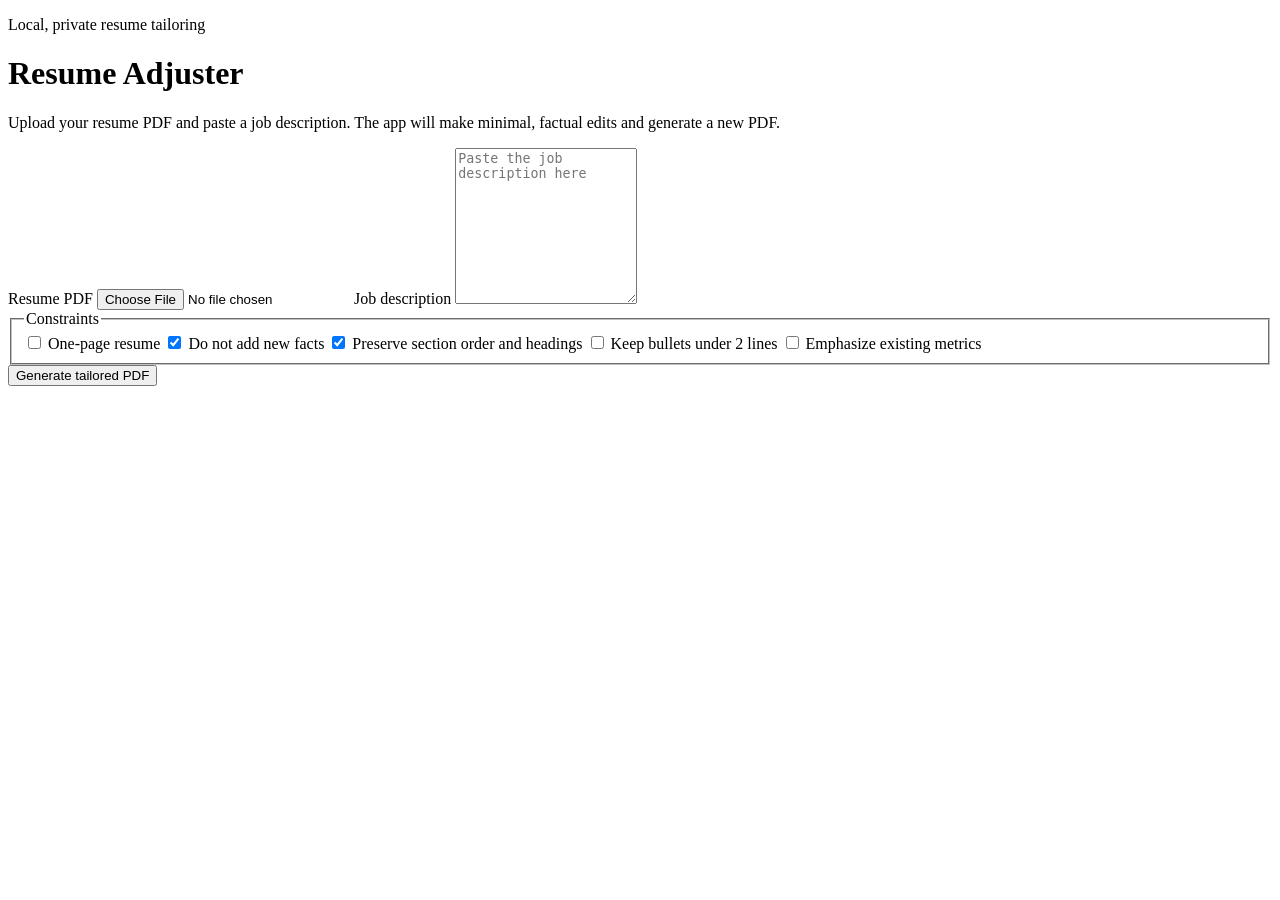
==== app/templates/index.html @ af0f449c "Initial commit: local resume adjuster app" ====
<!doctype html>
<html lang="en">
  <head>
    <meta charset="utf-8" />
    <meta name="viewport" content="width=device-width, initial-scale=1" />
    <title>Resume Adjuster</title>
    <link rel="stylesheet" href="/static/style.css" />
  </head>
  <body>
    <main class="page">
      <header class="hero">
        <div>
          <p class="eyebrow">Local, private resume tailoring</p>
          <h1>Resume Adjuster</h1>
          <p class="lead">Upload your resume PDF and paste a job description. The app will make minimal, factual edits and generate a new PDF.</p>
        </div>
      </header>

      <section class="card">
        <form class="form" action="/generate" method="post" enctype="multipart/form-data">
          <label class="field">
            <span>Resume PDF</span>
            <input type="file" name="resume" accept="application/pdf" required />
          </label>

          <label class="field">
            <span>Job description</span>
            <textarea name="job_text" rows="10" placeholder="Paste the job description here" required></textarea>
          </label>

          <fieldset class="field">
            <legend>Constraints</legend>
            <label class="checkbox">
              <input type="checkbox" name="constraints" value="one_page" />
              One-page resume
            </label>
            <label class="checkbox">
              <input type="checkbox" name="constraints" value="no_new_facts" checked />
              Do not add new facts
            </label>
            <label class="checkbox">
              <input type="checkbox" name="constraints" value="preserve_format" checked />
              Preserve section order and headings
            </label>
            <label class="checkbox">
              <input type="checkbox" name="constraints" value="tight_bullets" />
              Keep bullets under 2 lines
            </label>
            <label class="checkbox">
              <input type="checkbox" name="constraints" value="quantify_when_present" />
              Emphasize existing metrics
            </label>
          </fieldset>

          <button type="submit">Generate tailored PDF</button>
        </form>
      </section>
    </main>
  </body>
</html>
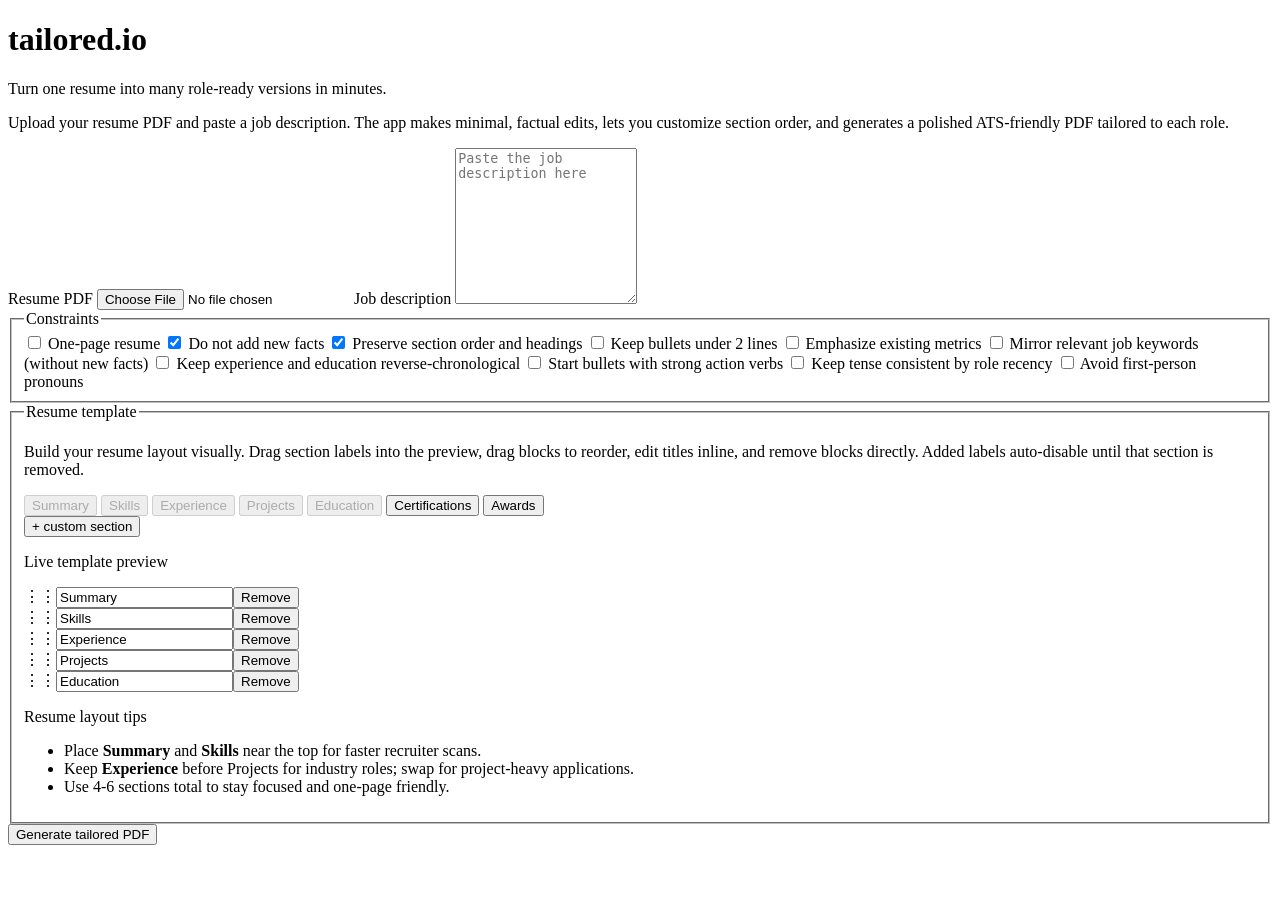
==== commit fa151833: "Add interactive template editor and tighten PDF layout" ====
--- a/app/templates/index.html
+++ b/app/templates/index.html
@@ -4,15 +4,18 @@
     <meta charset="utf-8" />
     <meta name="viewport" content="width=device-width, initial-scale=1" />
     <title>Resume Adjuster</title>
+    <link rel="preconnect" href="https://fonts.googleapis.com">
+    <link rel="preconnect" href="https://fonts.gstatic.com" crossorigin>
+    <link href="https://fonts.googleapis.com/css2?family=Kirang+Haerang&family=Space+Grotesk:wght@400;500;600;700&display=swap" rel="stylesheet">
     <link rel="stylesheet" href="/static/style.css" />
   </head>
   <body>
     <main class="page">
       <header class="hero">
         <div>
-          <p class="eyebrow">Local, private resume tailoring</p>
-          <h1>Resume Adjuster</h1>
-          <p class="lead">Upload your resume PDF and paste a job description. The app will make minimal, factual edits and generate a new PDF.</p>
+          <h1 class="kirang-haerang-regular">tailored.io</h1>
+          <p class="value-prop">Turn one resume into many role-ready versions in minutes.</p>
+          <p class="lead">Upload your resume PDF and paste a job description. The app makes minimal, factual edits, lets you customize section order, and generates a polished ATS-friendly PDF tailored to each role.</p>
         </div>
       </header>
 
@@ -50,11 +53,291 @@
               <input type="checkbox" name="constraints" value="quantify_when_present" />
               Emphasize existing metrics
             </label>
+            <label class="checkbox">
+              <input type="checkbox" name="constraints" value="ats_keywords" />
+              Mirror relevant job keywords (without new facts)
+            </label>
+            <label class="checkbox">
+              <input type="checkbox" name="constraints" value="reverse_chronological" />
+              Keep experience and education reverse-chronological
+            </label>
+            <label class="checkbox">
+              <input type="checkbox" name="constraints" value="action_verbs" />
+              Start bullets with strong action verbs
+            </label>
+            <label class="checkbox">
+              <input type="checkbox" name="constraints" value="consistent_tense" />
+              Keep tense consistent by role recency
+            </label>
+            <label class="checkbox">
+              <input type="checkbox" name="constraints" value="no_first_person" />
+              Avoid first-person pronouns
+            </label>
+          </fieldset>
+
+          <fieldset class="field">
+            <legend>Resume template</legend>
+            <p class="template-help">Build your resume layout visually. Drag section labels into the preview, drag blocks to reorder, edit titles inline, and remove blocks directly. Added labels auto-disable until that section is removed.</p>
+
+            <div class="template-controls">
+              <div id="section-palette" class="section-palette">
+                <button type="button" class="palette-chip" data-key="summary" data-kind="summary" draggable="true">Summary</button>
+                <button type="button" class="palette-chip" data-key="skills" data-kind="skills" draggable="true">Skills</button>
+                <button type="button" class="palette-chip" data-key="experience" data-kind="experience" draggable="true">Experience</button>
+                <button type="button" class="palette-chip" data-key="projects" data-kind="projects" draggable="true">Projects</button>
+                <button type="button" class="palette-chip" data-key="education" data-kind="education" draggable="true">Education</button>
+                <button type="button" class="palette-chip" data-key="certifications" data-kind="custom" draggable="true">Certifications</button>
+                <button type="button" class="palette-chip" data-key="awards" data-kind="custom" draggable="true">Awards</button>
+              </div>
+              <button id="add-section" type="button">+ custom section</button>
+            </div>
+
+            <div class="template-preview-wrap">
+              <p class="template-preview-label">Live template preview</p>
+              <div id="template-preview" class="template-preview"></div>
+            </div>
+
+            <div class="template-tips">
+              <p class="template-tips-title">Resume layout tips</p>
+              <ul>
+                <li>Place <strong>Summary</strong> and <strong>Skills</strong> near the top for faster recruiter scans.</li>
+                <li>Keep <strong>Experience</strong> before Projects for industry roles; swap for project-heavy applications.</li>
+                <li>Use 4-6 sections total to stay focused and one-page friendly.</li>
+              </ul>
+            </div>
+
+            <input id="section-template-json" type="hidden" name="section_template_json" />
           </fieldset>
 
           <button type="submit">Generate tailored PDF</button>
         </form>
       </section>
     </main>
+    <script>
+      (() => {
+        const presetMeta = {
+          summary: { title: "Summary", kind: "summary" },
+          skills: { title: "Skills", kind: "skills" },
+          experience: { title: "Experience", kind: "experience" },
+          projects: { title: "Projects", kind: "projects" },
+          education: { title: "Education", kind: "education" },
+          certifications: { title: "Certifications", kind: "custom" },
+          awards: { title: "Awards", kind: "custom" }
+        };
+
+        let sections = [
+          { key: "summary", title: "Summary", kind: "summary" },
+          { key: "skills", title: "Skills", kind: "skills" },
+          { key: "experience", title: "Experience", kind: "experience" },
+          { key: "projects", title: "Projects", kind: "projects" },
+          { key: "education", title: "Education", kind: "education" }
+        ];
+
+        const previewEl = document.getElementById("template-preview");
+        const hiddenInput = document.getElementById("section-template-json");
+        const addButton = document.getElementById("add-section");
+        const paletteEl = document.getElementById("section-palette");
+        const paletteChips = Array.from(paletteEl.querySelectorAll(".palette-chip"));
+
+        function normalizeKey(text) {
+          return text.trim().toLowerCase().replace(/\s+/g, "_").replace(/[^a-z0-9_]/g, "");
+        }
+
+        function syncHiddenInput() {
+          hiddenInput.value = JSON.stringify(sections);
+        }
+
+        function removeSection(index) {
+          sections.splice(index, 1);
+          render();
+        }
+
+        function addSectionFromPreset(selected) {
+          let item;
+          const meta = presetMeta[selected];
+          if (!meta) return;
+          item = { key: selected, title: meta.title, kind: meta.kind };
+
+          if (sections.some((section) => section.key === item.key)) {
+            return;
+          }
+          sections.push(item);
+          render();
+        }
+
+        function addCustomSection() {
+          const customTitle = window.prompt("Custom section title:");
+          if (!customTitle) return;
+          const customKey = normalizeKey(customTitle);
+          if (!customKey) return;
+          const item = { key: customKey, title: customTitle.trim(), kind: "custom" };
+          if (sections.some((section) => section.key === item.key)) {
+            window.alert("That section already exists in the template.");
+            return;
+          }
+          sections.push(item);
+          render();
+        }
+
+        function render() {
+          syncHiddenInput();
+          syncPalette();
+          renderPreview();
+        }
+
+        function syncPalette() {
+          paletteChips.forEach((chip) => {
+            const exists = sections.some((section) => section.key === chip.dataset.key);
+            chip.disabled = exists;
+            chip.draggable = !exists;
+            chip.classList.toggle("is-disabled", exists);
+            chip.setAttribute("aria-disabled", String(exists));
+          });
+        }
+
+        function renderPreview() {
+          previewEl.innerHTML = "";
+          let dragIndex = null;
+
+          const sheet = document.createElement("div");
+          sheet.className = "resume-sheet";
+          sheet.addEventListener("dragover", (event) => {
+            if (event.dataTransfer.types.includes("preset-section")) {
+              event.preventDefault();
+              sheet.classList.add("sheet-drop-target");
+            }
+          });
+          sheet.addEventListener("dragleave", () => {
+            sheet.classList.remove("sheet-drop-target");
+          });
+          sheet.addEventListener("drop", (event) => {
+            if (!event.dataTransfer.types.includes("preset-section")) return;
+            event.preventDefault();
+            sheet.classList.remove("sheet-drop-target");
+            const selected = event.dataTransfer.getData("preset-section");
+            addSectionFromPreset(selected);
+          });
+
+          const mockHeader = document.createElement("div");
+          mockHeader.className = "mock-header";
+          mockHeader.innerHTML = "<div class='mock-name'></div><div class='mock-contact'></div>";
+          sheet.appendChild(mockHeader);
+
+          if (!sections.length) {
+            const empty = document.createElement("div");
+            empty.className = "mock-empty";
+            empty.textContent = "Add sections to preview your resume layout.";
+            sheet.appendChild(empty);
+            previewEl.appendChild(sheet);
+            return;
+          }
+
+          sections.forEach((section, index) => {
+            const block = document.createElement("div");
+            block.className = `mock-section mock-${section.kind}`;
+            block.draggable = true;
+
+            block.addEventListener("dragstart", (event) => {
+              dragIndex = index;
+              block.classList.add("dragging");
+              event.dataTransfer.effectAllowed = "move";
+              event.dataTransfer.setData("text/plain", String(index));
+            });
+
+            block.addEventListener("dragend", () => {
+              block.classList.remove("dragging");
+            });
+
+            block.addEventListener("dragover", (event) => {
+              event.preventDefault();
+              block.classList.add("drag-target");
+            });
+
+            block.addEventListener("dragleave", () => {
+              block.classList.remove("drag-target");
+            });
+
+            block.addEventListener("drop", (event) => {
+              event.preventDefault();
+              block.classList.remove("drag-target");
+              const source = dragIndex;
+              const target = index;
+              if (source === null || source === target) return;
+              const copy = [...sections];
+              const [moved] = copy.splice(source, 1);
+              copy.splice(target, 0, moved);
+              sections = copy;
+              render();
+            });
+
+            const top = document.createElement("div");
+            top.className = "mock-section-top";
+
+            const handle = document.createElement("span");
+            handle.className = "drag-handle";
+            handle.textContent = "⋮⋮";
+            top.appendChild(handle);
+
+            const title = document.createElement("input");
+            title.className = "mock-section-title";
+            title.value = section.title;
+            title.type = "text";
+            title.setAttribute("aria-label", "Section title");
+            title.addEventListener("input", (event) => {
+              const value = event.target.value.trim();
+              sections[index].title = value || section.title;
+              syncHiddenInput();
+            });
+            top.appendChild(title);
+
+            const remove = document.createElement("button");
+            remove.type = "button";
+            remove.className = "mock-remove";
+            remove.textContent = "Remove";
+            remove.addEventListener("click", () => removeSection(index));
+            top.appendChild(remove);
+
+            block.appendChild(top);
+
+            const lines = document.createElement("div");
+            lines.className = "mock-lines";
+
+            const lineCountByKind = {
+              summary: 3,
+              skills: 2,
+              experience: 5,
+              projects: 4,
+              education: 3,
+              custom: 3
+            };
+            const count = lineCountByKind[section.kind] || 3;
+            for (let i = 0; i < count; i += 1) {
+              const line = document.createElement("div");
+              line.className = "mock-line";
+              lines.appendChild(line);
+            }
+            block.appendChild(lines);
+            sheet.appendChild(block);
+          });
+
+          previewEl.appendChild(sheet);
+        }
+
+        paletteEl.querySelectorAll(".palette-chip").forEach((chip) => {
+          chip.addEventListener("click", () => addSectionFromPreset(chip.dataset.key));
+          chip.addEventListener("dragstart", (event) => {
+            if (chip.disabled) {
+              event.preventDefault();
+              return;
+            }
+            event.dataTransfer.effectAllowed = "copy";
+            event.dataTransfer.setData("preset-section", chip.dataset.key);
+          });
+        });
+
+        addButton.addEventListener("click", addCustomSection);
+        render();
+      })();
+    </script>
   </body>
 </html>
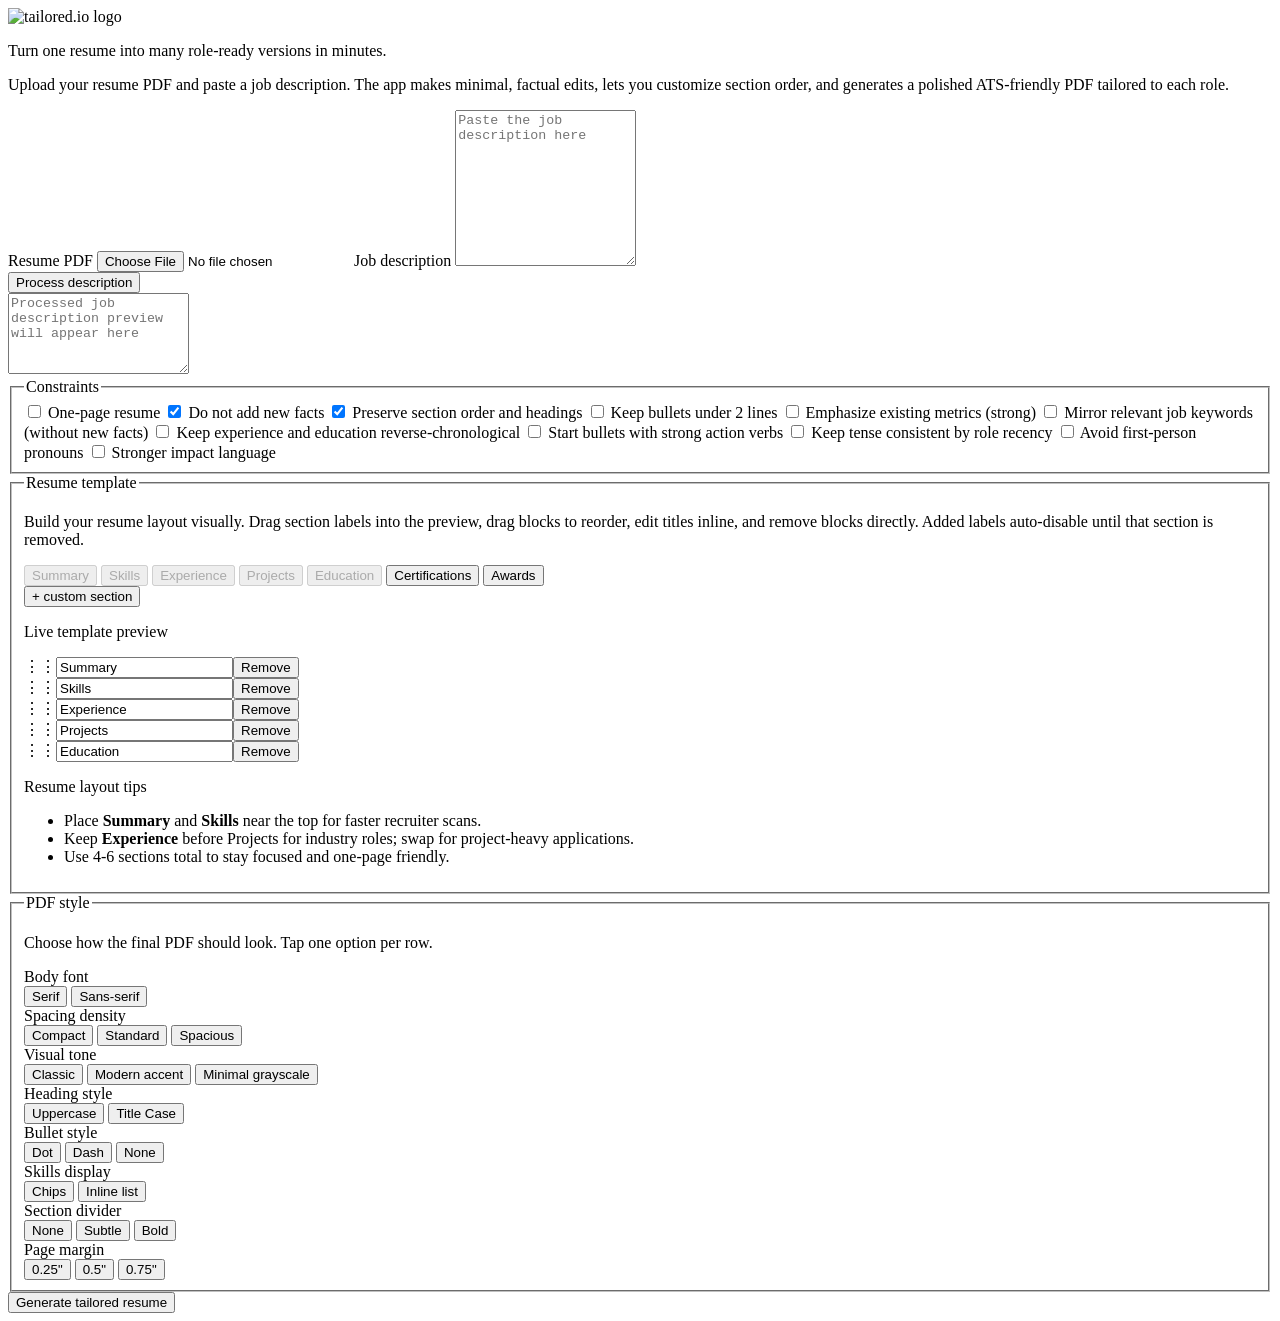
==== commit 28978b0f: "Refine UI theme, hero layout, and interactive generation flow" ====
--- a/app/templates/index.html
+++ b/app/templates/index.html
@@ -12,8 +12,8 @@
   <body>
     <main class="page">
       <header class="hero">
-        <div>
-          <h1 class="kirang-haerang-regular">tailored.io</h1>
+        <div class="hero-content">
+          <img class="site-logo" src="/static/logo.png" alt="tailored.io logo" />
           <p class="value-prop">Turn one resume into many role-ready versions in minutes.</p>
           <p class="lead">Upload your resume PDF and paste a job description. The app makes minimal, factual edits, lets you customize section order, and generates a polished ATS-friendly PDF tailored to each role.</p>
         </div>
@@ -29,6 +29,18 @@
           <label class="field">
             <span>Job description</span>
             <textarea name="job_text" rows="10" placeholder="Paste the job description here" required></textarea>
+            <div class="job-tools">
+              <button id="process-job-btn" class="generate-btn process-btn" type="button" data-mode="idle">
+                <span class="btn-label">Process description</span>
+                <span class="btn-loading">
+                  <span class="spinner-arc" aria-hidden="true"></span>
+                  <span>Processing description...</span>
+                </span>
+              </button>
+              <span id="process-job-status" class="process-job-status"></span>
+            </div>
+            <textarea id="job-compact-preview" rows="5" placeholder="Processed job description preview will appear here" readonly></textarea>
+            <input id="job-text-compacted" type="hidden" name="job_text_compacted" />
           </label>
 
           <fieldset class="field">
@@ -51,7 +63,7 @@
             </label>
             <label class="checkbox">
               <input type="checkbox" name="constraints" value="quantify_when_present" />
-              Emphasize existing metrics
+              Emphasize existing metrics (strong)
             </label>
             <label class="checkbox">
               <input type="checkbox" name="constraints" value="ats_keywords" />
@@ -72,6 +84,10 @@
             <label class="checkbox">
               <input type="checkbox" name="constraints" value="no_first_person" />
               Avoid first-person pronouns
+            </label>
+            <label class="checkbox">
+              <input type="checkbox" name="constraints" value="stronger_impact_language" />
+              Stronger impact language
             </label>
           </fieldset>
 
@@ -109,7 +125,92 @@
             <input id="section-template-json" type="hidden" name="section_template_json" />
           </fieldset>
 
-          <button type="submit">Generate tailored PDF</button>
+          <fieldset class="field">
+            <legend>PDF style</legend>
+            <p class="template-help">Choose how the final PDF should look. Tap one option per row.</p>
+            <div class="style-groups">
+              <div class="style-group" data-field="visual_font">
+                <span class="style-group-label">Body font</span>
+                <div class="style-chip-row">
+                  <button type="button" class="style-chip is-active" data-field="visual_font" data-value="serif">Serif</button>
+                  <button type="button" class="style-chip" data-field="visual_font" data-value="sans_serif">Sans-serif</button>
+                </div>
+              </div>
+              <div class="style-group" data-field="visual_density">
+                <span class="style-group-label">Spacing density</span>
+                <div class="style-chip-row">
+                  <button type="button" class="style-chip" data-field="visual_density" data-value="compact">Compact</button>
+                  <button type="button" class="style-chip is-active" data-field="visual_density" data-value="standard">Standard</button>
+                  <button type="button" class="style-chip" data-field="visual_density" data-value="spacious">Spacious</button>
+                </div>
+              </div>
+              <div class="style-group" data-field="visual_tone">
+                <span class="style-group-label">Visual tone</span>
+                <div class="style-chip-row">
+                  <button type="button" class="style-chip is-active" data-field="visual_tone" data-value="classic">Classic</button>
+                  <button type="button" class="style-chip" data-field="visual_tone" data-value="modern">Modern accent</button>
+                  <button type="button" class="style-chip" data-field="visual_tone" data-value="minimal">Minimal grayscale</button>
+                </div>
+              </div>
+              <div class="style-group" data-field="visual_heading_style">
+                <span class="style-group-label">Heading style</span>
+                <div class="style-chip-row">
+                  <button type="button" class="style-chip is-active" data-field="visual_heading_style" data-value="uppercase">Uppercase</button>
+                  <button type="button" class="style-chip" data-field="visual_heading_style" data-value="title_case">Title Case</button>
+                </div>
+              </div>
+              <div class="style-group" data-field="visual_bullet_style">
+                <span class="style-group-label">Bullet style</span>
+                <div class="style-chip-row">
+                  <button type="button" class="style-chip is-active" data-field="visual_bullet_style" data-value="dot">Dot</button>
+                  <button type="button" class="style-chip" data-field="visual_bullet_style" data-value="dash">Dash</button>
+                  <button type="button" class="style-chip" data-field="visual_bullet_style" data-value="none">None</button>
+                </div>
+              </div>
+              <div class="style-group" data-field="visual_skills_display">
+                <span class="style-group-label">Skills display</span>
+                <div class="style-chip-row">
+                  <button type="button" class="style-chip is-active" data-field="visual_skills_display" data-value="chips">Chips</button>
+                  <button type="button" class="style-chip" data-field="visual_skills_display" data-value="inline">Inline list</button>
+                </div>
+              </div>
+              <div class="style-group" data-field="visual_section_divider">
+                <span class="style-group-label">Section divider</span>
+                <div class="style-chip-row">
+                  <button type="button" class="style-chip is-active" data-field="visual_section_divider" data-value="none">None</button>
+                  <button type="button" class="style-chip" data-field="visual_section_divider" data-value="subtle">Subtle</button>
+                  <button type="button" class="style-chip" data-field="visual_section_divider" data-value="bold">Bold</button>
+                </div>
+              </div>
+              <div class="style-group" data-field="visual_page_margin">
+                <span class="style-group-label">Page margin</span>
+                <div class="style-chip-row">
+                  <button type="button" class="style-chip" data-field="visual_page_margin" data-value="0_25">0.25&quot;</button>
+                  <button type="button" class="style-chip is-active" data-field="visual_page_margin" data-value="0_5">0.5&quot;</button>
+                  <button type="button" class="style-chip" data-field="visual_page_margin" data-value="0_75">0.75&quot;</button>
+                </div>
+              </div>
+            </div>
+            <input type="hidden" id="visual_font" name="visual_font" value="serif" />
+            <input type="hidden" id="visual_density" name="visual_density" value="standard" />
+            <input type="hidden" id="visual_tone" name="visual_tone" value="classic" />
+            <input type="hidden" id="visual_heading_style" name="visual_heading_style" value="uppercase" />
+            <input type="hidden" id="visual_bullet_style" name="visual_bullet_style" value="dot" />
+            <input type="hidden" id="visual_skills_display" name="visual_skills_display" value="chips" />
+            <input type="hidden" id="visual_section_divider" name="visual_section_divider" value="none" />
+            <input type="hidden" id="visual_page_margin" name="visual_page_margin" value="0_5" />
+          </fieldset>
+
+          <div class="generate-actions">
+            <button id="generate-btn" class="generate-btn" type="submit" data-mode="generate">
+              <span class="btn-label">Generate tailored resume</span>
+              <span class="btn-loading">
+                <span class="spinner-arc" aria-hidden="true"></span>
+                <span>Generating tailored resume...</span>
+              </span>
+            </button>
+            <div id="generate-status" class="generate-status"></div>
+          </div>
         </form>
       </section>
     </main>
@@ -136,8 +237,56 @@
         const previewEl = document.getElementById("template-preview");
         const hiddenInput = document.getElementById("section-template-json");
         const addButton = document.getElementById("add-section");
+        const formEl = document.querySelector("form.form");
+        const generateBtn = document.getElementById("generate-btn");
+        const generateBtnLabel = generateBtn.querySelector(".btn-label");
+        const generateBtnLoading = generateBtn.querySelector(".btn-loading");
+        const generateStatusEl = document.getElementById("generate-status");
+        const processJobBtn = document.getElementById("process-job-btn");
+        const processJobBtnLabel = processJobBtn.querySelector(".btn-label");
+        const processJobBtnLoading = processJobBtn.querySelector(".btn-loading");
+        const processJobStatus = document.getElementById("process-job-status");
+        const jobTextEl = document.querySelector("textarea[name='job_text']");
+        const jobCompactPreviewEl = document.getElementById("job-compact-preview");
+        const jobCompactedInput = document.getElementById("job-text-compacted");
         const paletteEl = document.getElementById("section-palette");
         const paletteChips = Array.from(paletteEl.querySelectorAll(".palette-chip"));
+        const styleChips = Array.from(document.querySelectorAll(".style-chip"));
+        let downloadUrl = "";
+
+        function setGenerateMode(mode) {
+          generateBtn.dataset.mode = mode;
+          generateBtn.classList.toggle("is-loading", mode === "loading");
+          generateBtn.classList.toggle("is-ready", mode === "ready");
+          generateBtn.classList.toggle("is-generate", mode === "generate");
+          if (mode === "loading") {
+            generateBtnLabel.textContent = "Generate tailored resume";
+            generateBtnLoading.style.display = "inline-flex";
+            generateBtn.disabled = true;
+          } else if (mode === "ready") {
+            generateBtnLabel.textContent = "Download tailored resume";
+            generateBtnLoading.style.display = "none";
+            generateBtn.disabled = false;
+          } else {
+            generateBtnLabel.textContent = "Generate tailored resume";
+            generateBtnLoading.style.display = "none";
+            generateBtn.disabled = false;
+          }
+        }
+
+        function setProcessMode(mode) {
+          processJobBtn.dataset.mode = mode;
+          processJobBtn.classList.toggle("is-loading", mode === "loading");
+          if (mode === "loading") {
+            processJobBtnLabel.textContent = "Process description";
+            processJobBtnLoading.style.display = "inline-flex";
+            processJobBtn.disabled = true;
+          } else {
+            processJobBtnLabel.textContent = "Process description";
+            processJobBtnLoading.style.display = "none";
+            processJobBtn.disabled = false;
+          }
+        }
 
         function normalizeKey(text) {
           return text.trim().toLowerCase().replace(/\s+/g, "_").replace(/[^a-z0-9_]/g, "");
@@ -153,14 +302,10 @@
         }
 
         function addSectionFromPreset(selected) {
-          let item;
           const meta = presetMeta[selected];
           if (!meta) return;
-          item = { key: selected, title: meta.title, kind: meta.kind };
-
-          if (sections.some((section) => section.key === item.key)) {
-            return;
-          }
+          const item = { key: selected, title: meta.title, kind: meta.kind };
+          if (sections.some((section) => section.key === item.key)) return;
           sections.push(item);
           render();
         }
@@ -177,12 +322,6 @@
           }
           sections.push(item);
           render();
-        }
-
-        function render() {
-          syncHiddenInput();
-          syncPalette();
-          renderPreview();
         }
 
         function syncPalette() {
@@ -301,7 +440,6 @@
 
             const lines = document.createElement("div");
             lines.className = "mock-lines";
-
             const lineCountByKind = {
               summary: 3,
               skills: 2,
@@ -323,7 +461,13 @@
           previewEl.appendChild(sheet);
         }
 
-        paletteEl.querySelectorAll(".palette-chip").forEach((chip) => {
+        function render() {
+          syncHiddenInput();
+          syncPalette();
+          renderPreview();
+        }
+
+        paletteChips.forEach((chip) => {
           chip.addEventListener("click", () => addSectionFromPreset(chip.dataset.key));
           chip.addEventListener("dragstart", (event) => {
             if (chip.disabled) {
@@ -335,7 +479,95 @@
           });
         });
 
+        styleChips.forEach((chip) => {
+          chip.addEventListener("click", () => {
+            const field = chip.dataset.field;
+            const value = chip.dataset.value;
+            if (!field || !value) return;
+            const hidden = document.getElementById(field);
+            if (!hidden) return;
+            hidden.value = value;
+            styleChips
+              .filter((item) => item.dataset.field === field)
+              .forEach((item) => item.classList.remove("is-active"));
+            chip.classList.add("is-active");
+          });
+        });
+
         addButton.addEventListener("click", addCustomSection);
+
+        processJobBtn.addEventListener("click", async () => {
+          const rawJob = (jobTextEl.value || "").trim();
+          if (!rawJob) {
+            processJobStatus.textContent = "Paste a job description first.";
+            return;
+          }
+          setProcessMode("loading");
+          processJobStatus.textContent = "Processing...";
+          try {
+            const form = new FormData();
+            form.append("job_text", rawJob);
+            const response = await fetch("/process-job", {
+              method: "POST",
+              body: form
+            });
+            if (!response.ok) throw new Error("processing failed");
+            const data = await response.json();
+            const compacted = (data.compressed_job || "").trim();
+            jobCompactedInput.value = compacted;
+            jobCompactPreviewEl.value = compacted;
+            processJobStatus.textContent = "Processed and ready.";
+          } catch (_error) {
+            processJobStatus.textContent = "Could not process. Will use original description.";
+            jobCompactedInput.value = "";
+          } finally {
+            setProcessMode("idle");
+          }
+        });
+
+        jobTextEl.addEventListener("input", () => {
+          jobCompactedInput.value = "";
+          jobCompactPreviewEl.value = "";
+          processJobStatus.textContent = "";
+        });
+
+        formEl.addEventListener("submit", async (event) => {
+          event.preventDefault();
+          if (generateBtn.dataset.mode === "ready" && downloadUrl) {
+            const anchor = document.createElement("a");
+            anchor.href = downloadUrl;
+            anchor.download = "tailored_resume.pdf";
+            anchor.click();
+            return;
+          }
+          generateStatusEl.textContent = "";
+          if (downloadUrl) {
+            URL.revokeObjectURL(downloadUrl);
+            downloadUrl = "";
+          }
+          setGenerateMode("loading");
+
+          try {
+            const formData = new FormData(formEl);
+            const response = await fetch("/generate", {
+              method: "POST",
+              body: formData
+            });
+            if (!response.ok) {
+              throw new Error(`generation failed (${response.status})`);
+            }
+            const blob = await response.blob();
+            downloadUrl = URL.createObjectURL(blob);
+            setGenerateMode("ready");
+            generateStatusEl.textContent = "Resume ready to download.";
+          } catch (_error) {
+            setGenerateMode("generate");
+            generateStatusEl.textContent = "Could not generate PDF. Please try again.";
+          }
+        });
+
+        setGenerateMode("generate");
+        setProcessMode("idle");
         render();
       })();
     </script>
